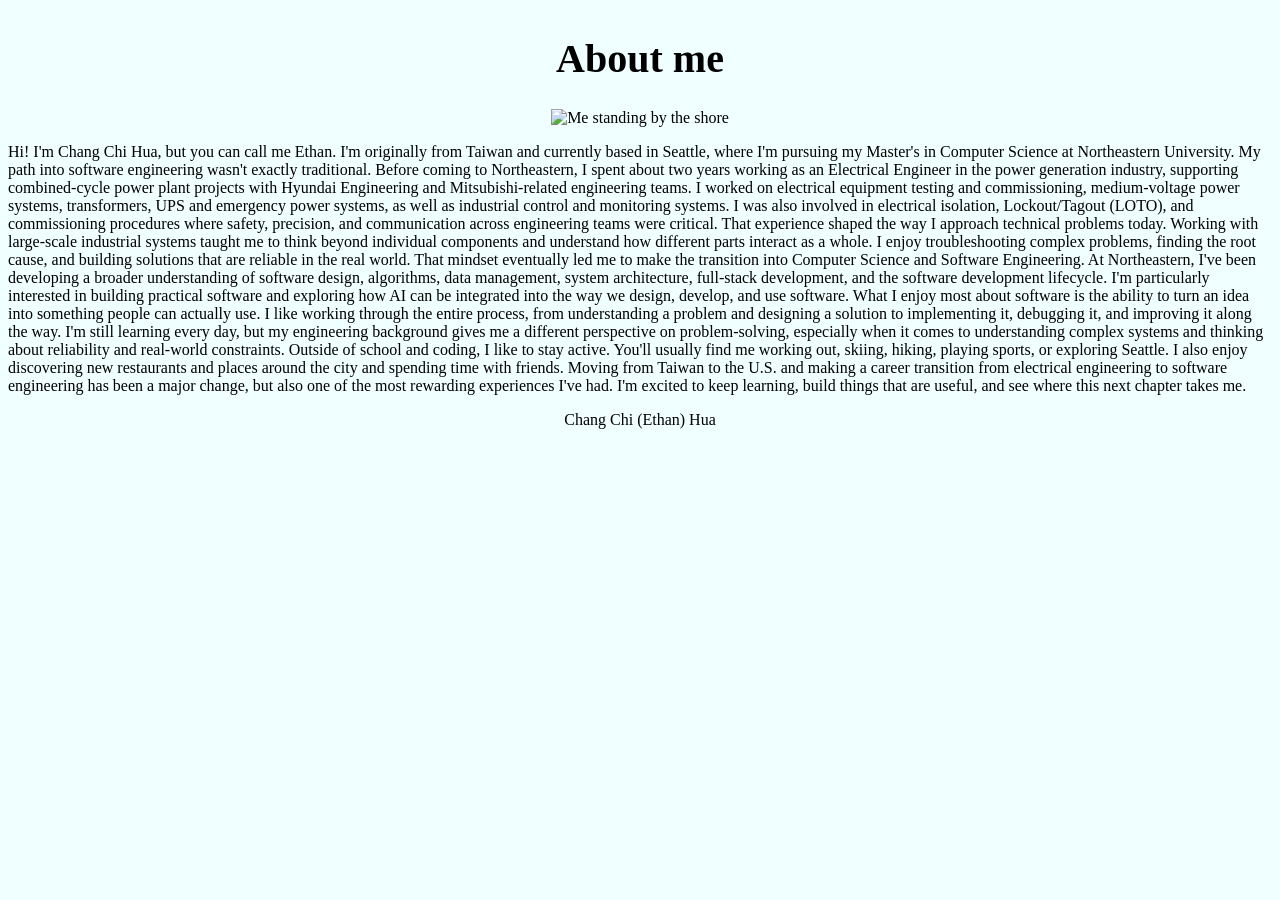
==== about.html @ 1ea3eb2e "adding about page and contact page" ====
<!DOCTYPE html>
<html>
<head>
    <meta charset="UTF-8">
    <meta name="viewport" content="width=device-width, initial-scale=1.0">
    <title>About me</title>
    <link rel="stylesheet" href="shared.css">
</head>
<body>
    <h1>About me</h1>
    <img src="images/IMG_9426.HEIC" alt="Me standing by the shore">
    <p>
        Hi! I'm Chang Chi Hua, but you can call me Ethan. I'm originally from Taiwan and currently based in Seattle, where I'm pursuing my Master's in Computer Science at Northeastern University.
        My path into software engineering wasn't exactly traditional. Before coming to Northeastern, I spent about two years working as an Electrical Engineer in the power generation industry, supporting combined-cycle power plant projects with Hyundai Engineering and Mitsubishi-related engineering teams. I worked on electrical equipment testing and commissioning, medium-voltage power systems, transformers, UPS and emergency power systems, as well as industrial control and monitoring systems. I was also involved in electrical isolation, Lockout/Tagout (LOTO), and commissioning procedures where safety, precision, and communication across engineering teams were critical.
        That experience shaped the way I approach technical problems today. Working with large-scale industrial systems taught me to think beyond individual components and understand how different parts interact as a whole. I enjoy troubleshooting complex problems, finding the root cause, and building solutions that are reliable in the real world.
        That mindset eventually led me to make the transition into Computer Science and Software Engineering. At Northeastern, I've been developing a broader understanding of software design, algorithms, data management, system architecture, full-stack development, and the software development lifecycle. I'm particularly interested in building practical software and exploring how AI can be integrated into the way we design, develop, and use software.
        What I enjoy most about software is the ability to turn an idea into something people can actually use. I like working through the entire process, from understanding a problem and designing a solution to implementing it, debugging it, and improving it along the way. I'm still learning every day, but my engineering background gives me a different perspective on problem-solving, especially when it comes to understanding complex systems and thinking about reliability and real-world constraints.
        Outside of school and coding, I like to stay active. You'll usually find me working out, skiing, hiking, playing sports, or exploring Seattle. I also enjoy discovering new restaurants and places around the city and spending time with friends.
        Moving from Taiwan to the U.S. and making a career transition from electrical engineering to software engineering has been a major change, but also one of the most rewarding experiences I've had. I'm excited to keep learning, build things that are useful, and see where this next chapter takes me.
    </p>
</body>
<footer>
    Chang Chi (Ethan) Hua
</footer>
</html>
---- shared.css ----
*{
    box-sizing: border-box;
}

body{
    display: flex;
    flex-direction: column;
    justify-content: center;
    align-items: center;
    background-color: azure;
}
.about-me{
    background-color: khaki;
}

.container{
    display:flex;
    width: 70%;
    aspect-ratio: 1/1;
    justify-content: center;
    align-items: center;
    background-color: blanchedalmond;
    border:dotted gray;
    flex-wrap: wrap;
    gap:10px;
}

.box{
    width: 100px;
    height: 100px;
    background-color: lightblue;
    border: solid black;
}

.grid-container{
    display:grid;
    width: 70%;
    aspect-ratio: 1/1;
    grid-template-columns: repeat(5, 1fr);
    grid-template-rows: repeat(5, 1fr);
    border:solid black 1px;
}
h1{
    font-size: 1.5rem;
}
h2{
    font-size: 1rem;
}
@media (min-width:864px){
    h1{
        font-size: 2.5rem;
    }
    h2{
        font-size: 2rem;
    }
    .grid-container{
        width: 40%;
    }
    .container{
        width: 40%;
    }
}

.centered-list{
    display: flex;
    flex-direction: column;
    justify-content: center;
    align-content: center;
    align-items: center;
}
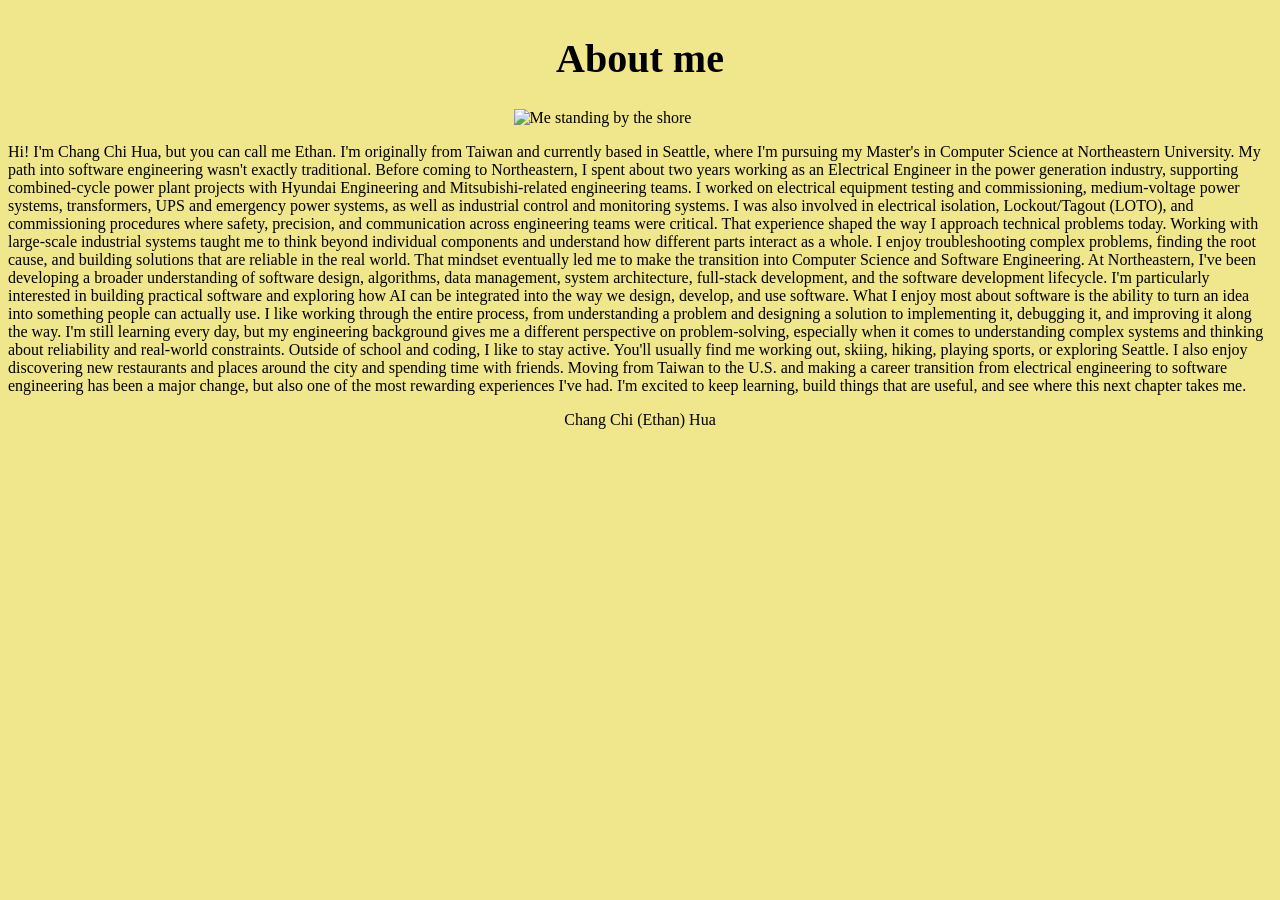
==== commit d09f6bef: "adjust the size of image" ====
--- a/about.html
+++ b/about.html
@@ -5,8 +5,9 @@
     <meta name="viewport" content="width=device-width, initial-scale=1.0">
     <title>About me</title>
     <link rel="stylesheet" href="shared.css">
+    <link rel="stylesheet" href="about.css">
 </head>
-<body>
+<body class="about-me">
     <h1>About me</h1>
     <img src="images/IMG_9426.HEIC" alt="Me standing by the shore">
     <p>
--- a/about.css
+++ b/about.css
@@ -0,0 +1,15 @@
+img{
+    width: 50%;
+    height: auto;
+}
+
+body{
+    background-color: darkcyan;
+}
+
+@media (min-width:864px){
+    img{
+        width:20%;
+        height: auto;
+    }
+}
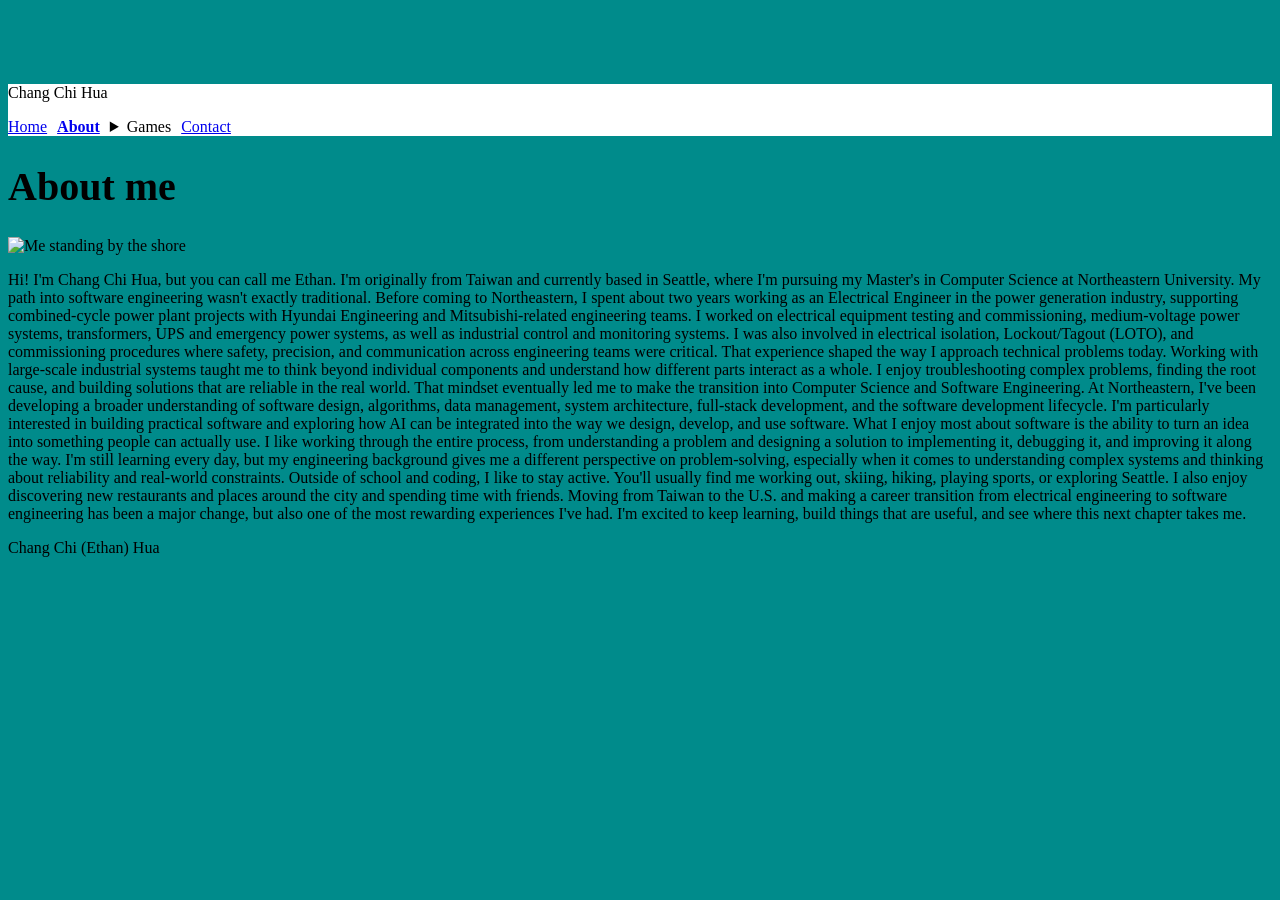
==== commit dab5b6c3: "edit padding-top" ====
--- a/about.html
+++ b/about.html
@@ -1,26 +1,44 @@
 <!DOCTYPE html>
 <html>
-<head>
-    <meta charset="UTF-8">
-    <meta name="viewport" content="width=device-width, initial-scale=1.0">
-    <title>About me</title>
-    <link rel="stylesheet" href="shared.css">
-    <link rel="stylesheet" href="about.css">
-</head>
-<body class="about-me">
-    <h1>About me</h1>
-    <img src="images/IMG_9426.HEIC" alt="Me standing by the shore">
-    <p>
-        Hi! I'm Chang Chi Hua, but you can call me Ethan. I'm originally from Taiwan and currently based in Seattle, where I'm pursuing my Master's in Computer Science at Northeastern University.
-        My path into software engineering wasn't exactly traditional. Before coming to Northeastern, I spent about two years working as an Electrical Engineer in the power generation industry, supporting combined-cycle power plant projects with Hyundai Engineering and Mitsubishi-related engineering teams. I worked on electrical equipment testing and commissioning, medium-voltage power systems, transformers, UPS and emergency power systems, as well as industrial control and monitoring systems. I was also involved in electrical isolation, Lockout/Tagout (LOTO), and commissioning procedures where safety, precision, and communication across engineering teams were critical.
-        That experience shaped the way I approach technical problems today. Working with large-scale industrial systems taught me to think beyond individual components and understand how different parts interact as a whole. I enjoy troubleshooting complex problems, finding the root cause, and building solutions that are reliable in the real world.
-        That mindset eventually led me to make the transition into Computer Science and Software Engineering. At Northeastern, I've been developing a broader understanding of software design, algorithms, data management, system architecture, full-stack development, and the software development lifecycle. I'm particularly interested in building practical software and exploring how AI can be integrated into the way we design, develop, and use software.
-        What I enjoy most about software is the ability to turn an idea into something people can actually use. I like working through the entire process, from understanding a problem and designing a solution to implementing it, debugging it, and improving it along the way. I'm still learning every day, but my engineering background gives me a different perspective on problem-solving, especially when it comes to understanding complex systems and thinking about reliability and real-world constraints.
-        Outside of school and coding, I like to stay active. You'll usually find me working out, skiing, hiking, playing sports, or exploring Seattle. I also enjoy discovering new restaurants and places around the city and spending time with friends.
-        Moving from Taiwan to the U.S. and making a career transition from electrical engineering to software engineering has been a major change, but also one of the most rewarding experiences I've had. I'm excited to keep learning, build things that are useful, and see where this next chapter takes me.
-    </p>
-</body>
-<footer>
-    Chang Chi (Ethan) Hua
-</footer>
+    <head>
+        <meta charset="UTF-8">
+        <meta name="viewport" content="width=device-width, initial-scale=1.0">
+        <title>About me</title>
+        <link rel="stylesheet" href="shared.css">
+        <link rel="stylesheet" href="about.css">
+    </head>
+    <body class="about-me">
+        <main>
+            <nav>
+                <p class="site-title">Chang Chi Hua</p>
+                <ul>
+                    <li><a href="index.html">Home</a></li>
+                    <li><a href="about.html" class="current-page">About</a></li>
+                    <li>
+                        <details>
+                            <a href="games/crossword.html">Crossword</a>
+                                <summary>
+                                    Games
+                                </summary>
+                        </details>
+                    </li>
+                    <li><a href="contact.html">Contact</a></li>
+                </ul>
+            </nav>
+            <h1>About me</h1>
+            <img src="images/IMG_9426.HEIC" alt="Me standing by the shore">
+            <p>
+                Hi! I'm Chang Chi Hua, but you can call me Ethan. I'm originally from Taiwan and currently based in Seattle, where I'm pursuing my Master's in Computer Science at Northeastern University.
+                My path into software engineering wasn't exactly traditional. Before coming to Northeastern, I spent about two years working as an Electrical Engineer in the power generation industry, supporting combined-cycle power plant projects with Hyundai Engineering and Mitsubishi-related engineering teams. I worked on electrical equipment testing and commissioning, medium-voltage power systems, transformers, UPS and emergency power systems, as well as industrial control and monitoring systems. I was also involved in electrical isolation, Lockout/Tagout (LOTO), and commissioning procedures where safety, precision, and communication across engineering teams were critical.
+                That experience shaped the way I approach technical problems today. Working with large-scale industrial systems taught me to think beyond individual components and understand how different parts interact as a whole. I enjoy troubleshooting complex problems, finding the root cause, and building solutions that are reliable in the real world.
+                That mindset eventually led me to make the transition into Computer Science and Software Engineering. At Northeastern, I've been developing a broader understanding of software design, algorithms, data management, system architecture, full-stack development, and the software development lifecycle. I'm particularly interested in building practical software and exploring how AI can be integrated into the way we design, develop, and use software.
+                What I enjoy most about software is the ability to turn an idea into something people can actually use. I like working through the entire process, from understanding a problem and designing a solution to implementing it, debugging it, and improving it along the way. I'm still learning every day, but my engineering background gives me a different perspective on problem-solving, especially when it comes to understanding complex systems and thinking about reliability and real-world constraints.
+                Outside of school and coding, I like to stay active. You'll usually find me working out, skiing, hiking, playing sports, or exploring Seattle. I also enjoy discovering new restaurants and places around the city and spending time with friends.
+                Moving from Taiwan to the U.S. and making a career transition from electrical engineering to software engineering has been a major change, but also one of the most rewarding experiences I've had. I'm excited to keep learning, build things that are useful, and see where this next chapter takes me.
+            </p>
+        </main>
+        <footer>
+            Chang Chi (Ethan) Hua
+        </footer>
+    </body>
 </html>
--- a/shared.css
+++ b/shared.css
@@ -3,14 +3,35 @@
 }
 
 body{
-    display: flex;
-    flex-direction: column;
-    justify-content: center;
-    align-items: center;
     background-color: azure;
 }
-.about-me{
-    background-color: khaki;
+
+main{
+    padding-top: 60px;
+}
+
+nav {
+    position: sticky;
+    top: 0;
+    background-color: white;
+}
+
+nav ul{
+    display: flex;
+    list-style: none;
+    gap: 10px;
+    margin: 0;
+    padding: 0;
+}
+
+.current-page{
+    font-weight: bold;
+    text-decoration: underline;
+}
+
+
+.site-title{
+    display:flex;
 }
 
 .container{
@@ -40,12 +61,14 @@
     grid-template-rows: repeat(5, 1fr);
     border:solid black 1px;
 }
+
 h1{
     font-size: 1.5rem;
 }
 h2{
     font-size: 1rem;
 }
+
 @media (min-width:864px){
     h1{
         font-size: 2.5rem;
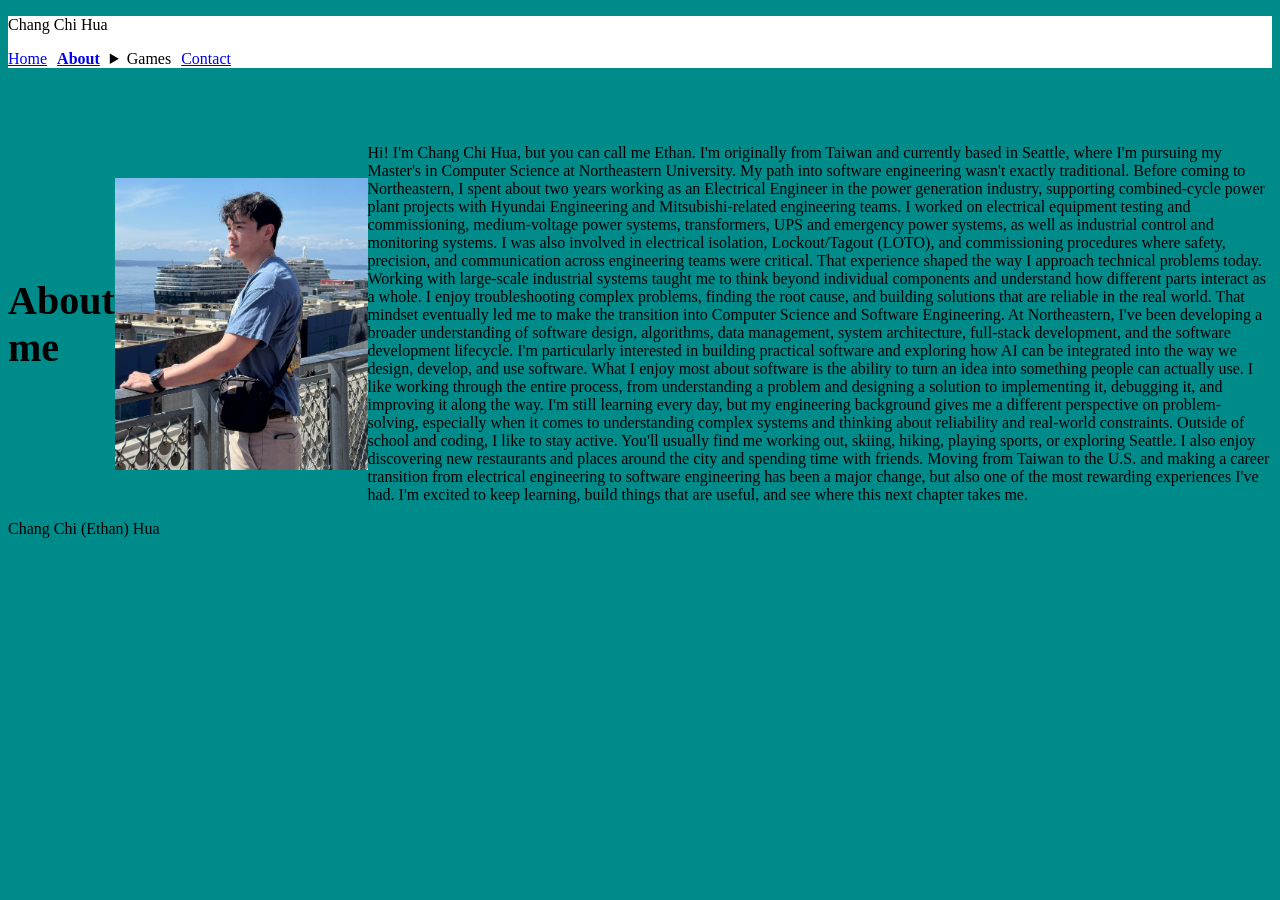
==== commit 3275fe2a: "fixing css" ====
--- a/about.html
+++ b/about.html
@@ -8,25 +8,25 @@
         <link rel="stylesheet" href="about.css">
     </head>
     <body class="about-me">
-        <main>
-            <nav>
-                <p class="site-title">Chang Chi Hua</p>
-                <ul>
-                    <li><a href="index.html">Home</a></li>
-                    <li><a href="about.html" class="current-page">About</a></li>
-                    <li>
-                        <details>
-                            <a href="games/crossword.html">Crossword</a>
-                                <summary>
-                                    Games
-                                </summary>
-                        </details>
-                    </li>
-                    <li><a href="contact.html">Contact</a></li>
-                </ul>
-            </nav>
+        <nav>
+            <p class="site-title">Chang Chi Hua</p>
+            <ul>
+                <li><a href="index.html">Home</a></li>
+                <li><a href="about.html" class="current-page">About</a></li>
+                <li>
+                    <details>
+                        <a href="games/crossword.html">Crossword</a>
+                            <summary>
+                                Games
+                            </summary>
+                    </details>
+                </li>
+                <li><a href="contact.html">Contact</a></li>
+            </ul>
+        </nav>
+        <main class="centered">
             <h1>About me</h1>
-            <img src="images/IMG_9426.HEIC" alt="Me standing by the shore">
+            <img src="images/IMG_9426.jpg" alt="Me standing by the shore">
             <p>
                 Hi! I'm Chang Chi Hua, but you can call me Ethan. I'm originally from Taiwan and currently based in Seattle, where I'm pursuing my Master's in Computer Science at Northeastern University.
                 My path into software engineering wasn't exactly traditional. Before coming to Northeastern, I spent about two years working as an Electrical Engineer in the power generation industry, supporting combined-cycle power plant projects with Hyundai Engineering and Mitsubishi-related engineering teams. I worked on electrical equipment testing and commissioning, medium-voltage power systems, transformers, UPS and emergency power systems, as well as industrial control and monitoring systems. I was also involved in electrical isolation, Lockout/Tagout (LOTO), and commissioning procedures where safety, precision, and communication across engineering teams were critical.
--- a/shared.css
+++ b/shared.css
@@ -62,6 +62,11 @@
     border:solid black 1px;
 }
 
+.centered{
+    display: flex;
+    align-items: center;
+}
+
 h1{
     font-size: 1.5rem;
 }
@@ -82,12 +87,4 @@
     .container{
         width: 40%;
     }
-}
-
-.centered-list{
-    display: flex;
-    flex-direction: column;
-    justify-content: center;
-    align-content: center;
-    align-items: center;
 }
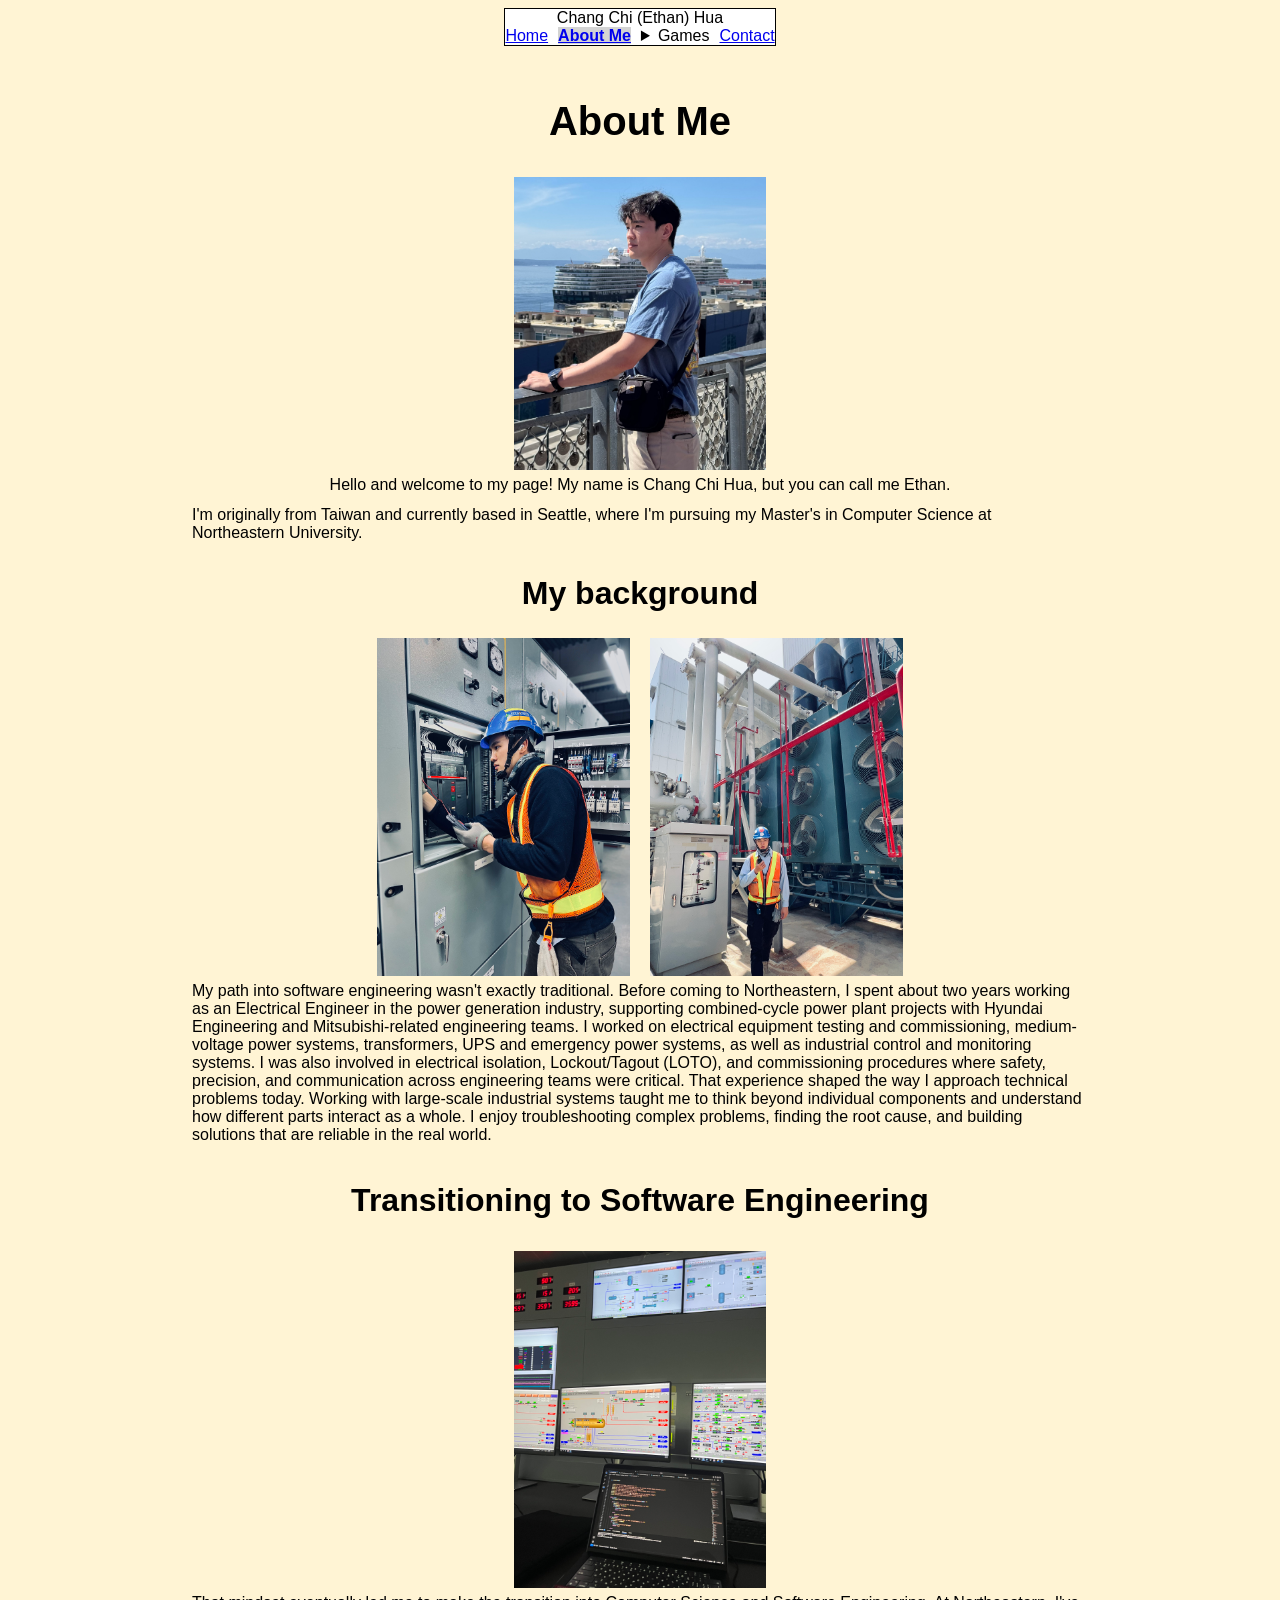
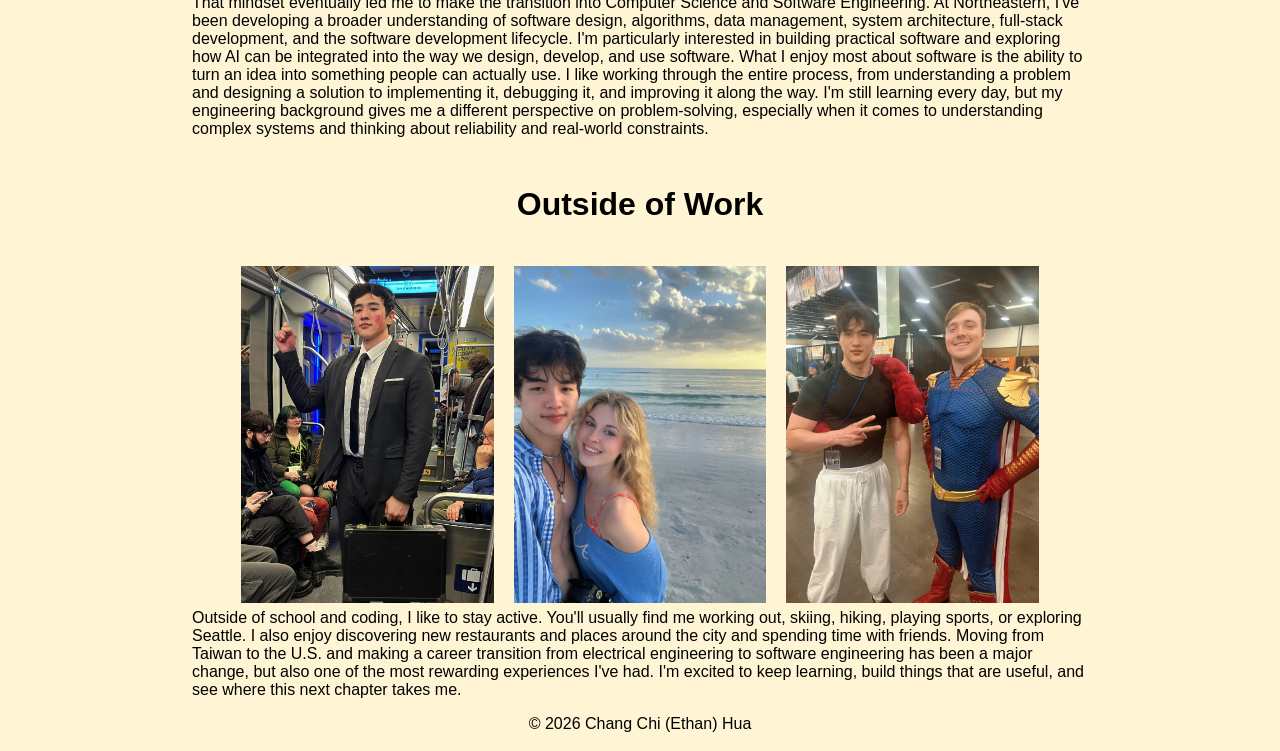
==== commit fee75901: "totally edit all 4 pages with more detailed content" ====
--- a/about.html
+++ b/about.html
@@ -9,36 +9,68 @@
     </head>
     <body class="about-me">
         <nav>
-            <p class="site-title">Chang Chi Hua</p>
+            <p class="site-title">Chang Chi (Ethan) Hua</p>
             <ul>
                 <li><a href="index.html">Home</a></li>
-                <li><a href="about.html" class="current-page">About</a></li>
+                <li><a href="about.html" class="current-page">About Me</a></li>
                 <li>
                     <details>
-                        <a href="games/crossword.html">Crossword</a>
-                            <summary>
-                                Games
-                            </summary>
+                        <summary>Games</summary>
+                        <ul>
+                            <li><a href="games/crossword.html">Crossword</a></li>
+                            <li>coming soon!</li>
+                            <li>coming soon!</li>
+                            <li>coming soon!</li>
+                        </ul>
                     </details>
                 </li>
                 <li><a href="contact.html">Contact</a></li>
             </ul>
         </nav>
-        <main class="centered">
-            <h1>About me</h1>
-            <img src="images/IMG_9426.jpg" alt="Me standing by the shore">
-            <p>
-                Hi! I'm Chang Chi Hua, but you can call me Ethan. I'm originally from Taiwan and currently based in Seattle, where I'm pursuing my Master's in Computer Science at Northeastern University.
-                My path into software engineering wasn't exactly traditional. Before coming to Northeastern, I spent about two years working as an Electrical Engineer in the power generation industry, supporting combined-cycle power plant projects with Hyundai Engineering and Mitsubishi-related engineering teams. I worked on electrical equipment testing and commissioning, medium-voltage power systems, transformers, UPS and emergency power systems, as well as industrial control and monitoring systems. I was also involved in electrical isolation, Lockout/Tagout (LOTO), and commissioning procedures where safety, precision, and communication across engineering teams were critical.
-                That experience shaped the way I approach technical problems today. Working with large-scale industrial systems taught me to think beyond individual components and understand how different parts interact as a whole. I enjoy troubleshooting complex problems, finding the root cause, and building solutions that are reliable in the real world.
-                That mindset eventually led me to make the transition into Computer Science and Software Engineering. At Northeastern, I've been developing a broader understanding of software design, algorithms, data management, system architecture, full-stack development, and the software development lifecycle. I'm particularly interested in building practical software and exploring how AI can be integrated into the way we design, develop, and use software.
-                What I enjoy most about software is the ability to turn an idea into something people can actually use. I like working through the entire process, from understanding a problem and designing a solution to implementing it, debugging it, and improving it along the way. I'm still learning every day, but my engineering background gives me a different perspective on problem-solving, especially when it comes to understanding complex systems and thinking about reliability and real-world constraints.
-                Outside of school and coding, I like to stay active. You'll usually find me working out, skiing, hiking, playing sports, or exploring Seattle. I also enjoy discovering new restaurants and places around the city and spending time with friends.
-                Moving from Taiwan to the U.S. and making a career transition from electrical engineering to software engineering has been a major change, but also one of the most rewarding experiences I've had. I'm excited to keep learning, build things that are useful, and see where this next chapter takes me.
-            </p>
+        <main>
+            
+            <section class="centered">
+                <h1>About Me</h1>
+                <img src="images/IMG_9426.jpg" alt="Me standing by the shore">
+                <p>Hello and welcome to my page! My name is Chang Chi Hua, but you can call me Ethan.</p>
+                <p>I'm originally from Taiwan and currently based in Seattle, where I'm pursuing my Master's in Computer Science at Northeastern University.</p>
+            </section>
+            <section class="centered">
+                <h2>My background</h2>
+                <div>
+                    <img src="images/IMG_4835.jpg" alt="Me troubleshooting the electrical panel">
+                    <img src="images/IMG_5615.jpg" alt="Me standing next to HV transformer">
+                </div>
+
+                <p>
+                    My path into software engineering wasn't exactly traditional. Before coming to Northeastern, I spent about two years working as an Electrical Engineer in the power generation industry, supporting combined-cycle power plant projects with Hyundai Engineering and Mitsubishi-related engineering teams. I worked on electrical equipment testing and commissioning, medium-voltage power systems, transformers, UPS and emergency power systems, as well as industrial control and monitoring systems. I was also involved in electrical isolation, Lockout/Tagout (LOTO), and commissioning procedures where safety, precision, and communication across engineering teams were critical.
+                    That experience shaped the way I approach technical problems today. Working with large-scale industrial systems taught me to think beyond individual components and understand how different parts interact as a whole. I enjoy troubleshooting complex problems, finding the root cause, and building solutions that are reliable in the real world.
+                </p>
+            </section>
+            <section class="centered">
+                <h3>Transitioning to Software Engineering</h3>
+                <img src="images/IMG_6517.jpg" alt="A picture of the power plant's control room">
+                <p>
+                    That mindset eventually led me to make the transition into Computer Science and Software Engineering. At Northeastern, I've been developing a broader understanding of software design, algorithms, data management, system architecture, full-stack development, and the software development lifecycle. I'm particularly interested in building practical software and exploring how AI can be integrated into the way we design, develop, and use software.
+                    What I enjoy most about software is the ability to turn an idea into something people can actually use. I like working through the entire process, from understanding a problem and designing a solution to implementing it, debugging it, and improving it along the way. I'm still learning every day, but my engineering background gives me a different perspective on problem-solving, especially when it comes to understanding complex systems and thinking about reliability and real-world constraints.
+                </p>
+            </section>
+            <section class="centered">
+                <h4>Outside of Work</h4>
+                <div>
+                    <img src="images/IMG_1593.JPG" alt="Me cosplaying as recruiter from squidgame during halloween">
+                    <img src="images/IMG_3268.jpg" alt="Me and my girlfriend at the Siesta Key in Florida">
+                    <img src="images/IMG_4182.jpg" alt="Me cosplaying as Toji from jjk during a comic con with homelander">
+                </div>
+                
+                    <p>
+                        Outside of school and coding, I like to stay active. You'll usually find me working out, skiing, hiking, playing sports, or exploring Seattle. I also enjoy discovering new restaurants and places around the city and spending time with friends.
+                        Moving from Taiwan to the U.S. and making a career transition from electrical engineering to software engineering has been a major change, but also one of the most rewarding experiences I've had. I'm excited to keep learning, build things that are useful, and see where this next chapter takes me.
+                    </p>
+            </section>
         </main>
         <footer>
-            Chang Chi (Ethan) Hua
+            <p>&copy 2026 Chang Chi (Ethan) Hua</p>
         </footer>
     </body>
 </html>
--- a/shared.css
+++ b/shared.css
@@ -3,19 +3,32 @@
 }
 
 body{
+    display: flex;
+    font-family: Arial;
+    flex-direction: column;
+    align-items: center;
     background-color: azure;
+    min-height: 100vh;
 }
 
 main{
-    padding-top: 60px;
+    padding-top: 20px;
 }
 
 nav {
     position: sticky;
     top: 0;
     background-color: white;
+    border: solid black 1px;
 }
 
+nav p{
+    display: flex;
+    flex-direction: column;
+    align-items: center;
+    margin: 0;
+    padding: 0;
+}
 nav ul{
     display: flex;
     list-style: none;
@@ -24,7 +37,16 @@
     padding: 0;
 }
 
+details ul{
+    display:flex;
+    flex-direction: column;
+    list-style: none;
+    gap: 1px;
+    margin: 0;
+    padding: 0;
+}
 .current-page{
+    background-color: lightgray;
     font-weight: bold;
     text-decoration: underline;
 }
@@ -64,7 +86,12 @@
 
 .centered{
     display: flex;
+    flex-direction: column;
     align-items: center;
+}
+
+p{
+    margin:10px;
 }
 
 h1{
@@ -74,6 +101,10 @@
     font-size: 1rem;
 }
 
+img{
+    width: 80vw;
+    height: auto;
+}
 @media (min-width:864px){
     h1{
         font-size: 2.5rem;
@@ -87,4 +118,8 @@
     .container{
         width: 40%;
     }
+}
+
+footer{
+    margin-top: auto;
 }
--- a/about.css
+++ b/about.css
@@ -4,7 +4,29 @@
 }
 
 body{
-    background-color: darkcyan;
+    background-color: rgba(255, 243, 205, 0.852);
+}
+h2{
+    font-size: 2rem;
+}
+h3{
+    font-size: 2rem;
+}
+h4{
+    font-size: 2rem;
+}
+
+section div{
+    display: flex;
+    justify-content: center;
+    gap:20px;
+}
+section p{
+    display: flex;
+    flex-direction: column;
+    align-items: center;
+    margin:6px;
+    width: 70vw;
 }
 
 @media (min-width:864px){
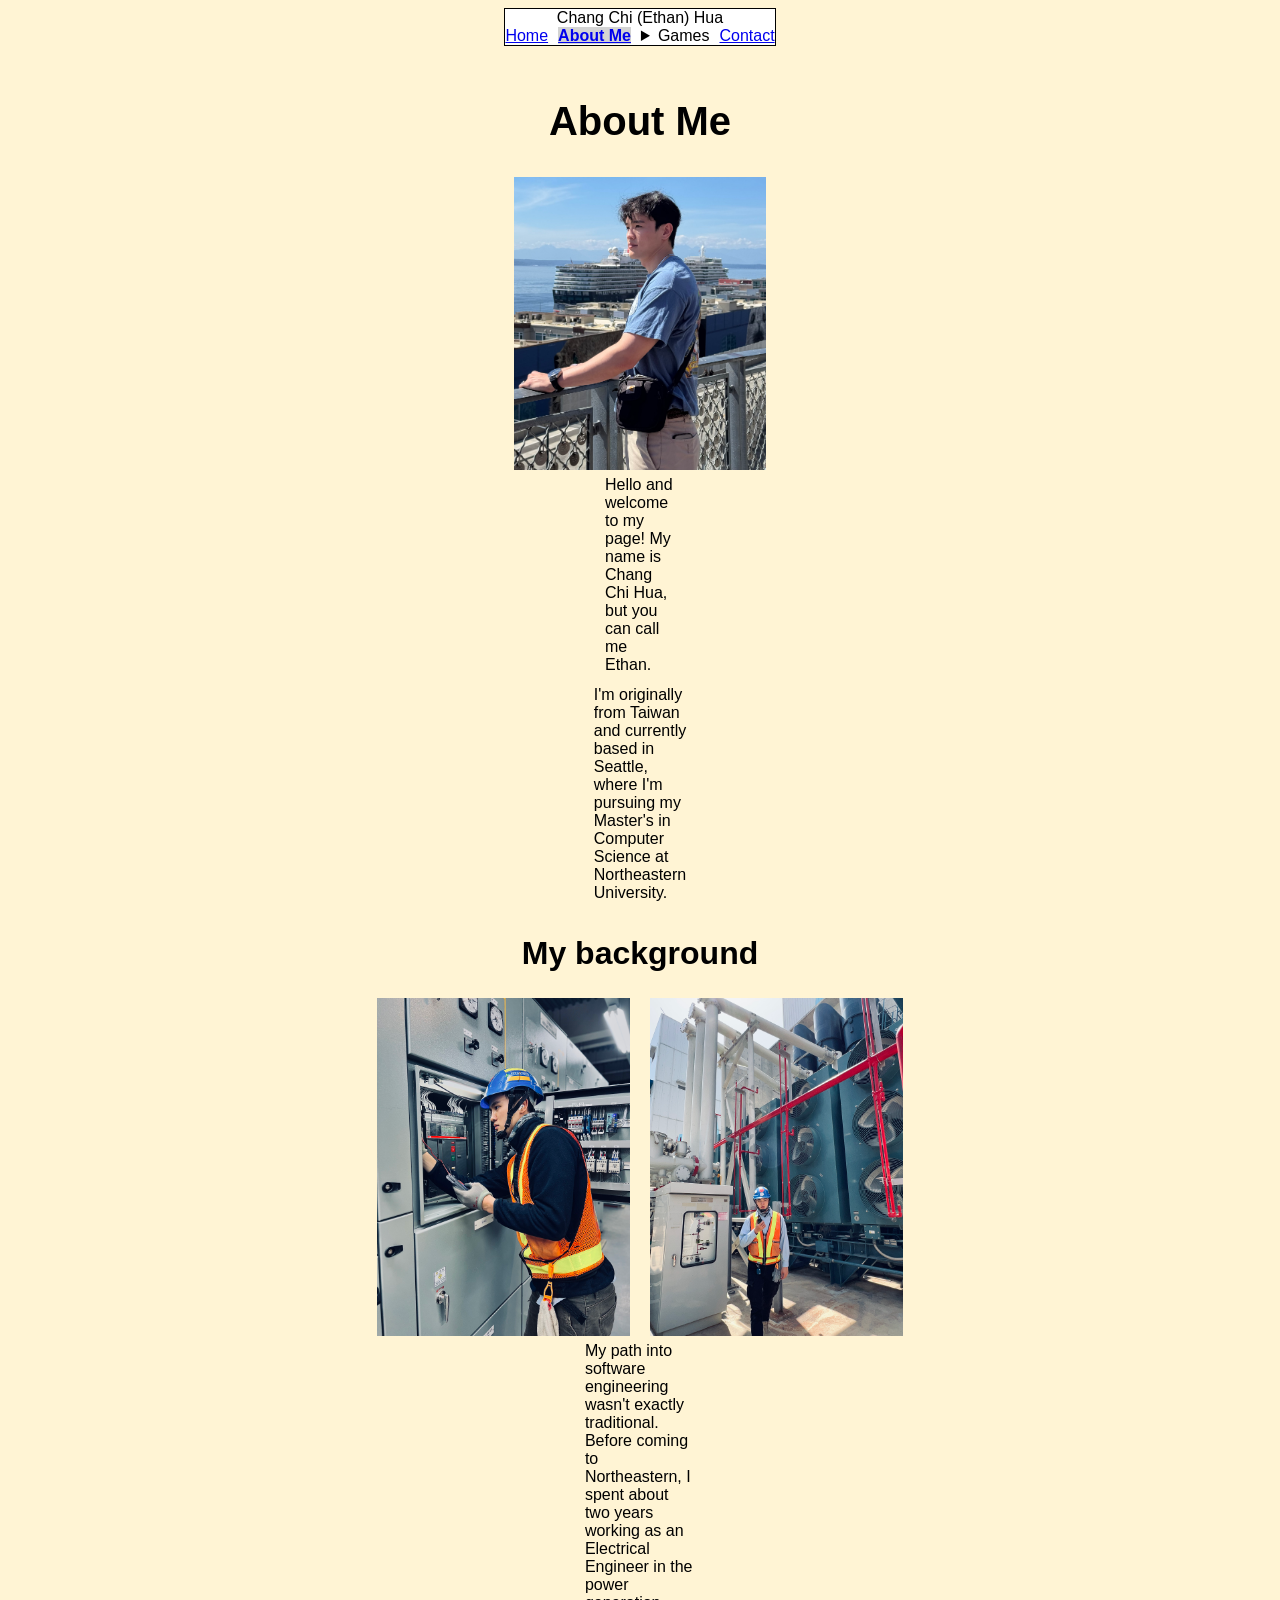
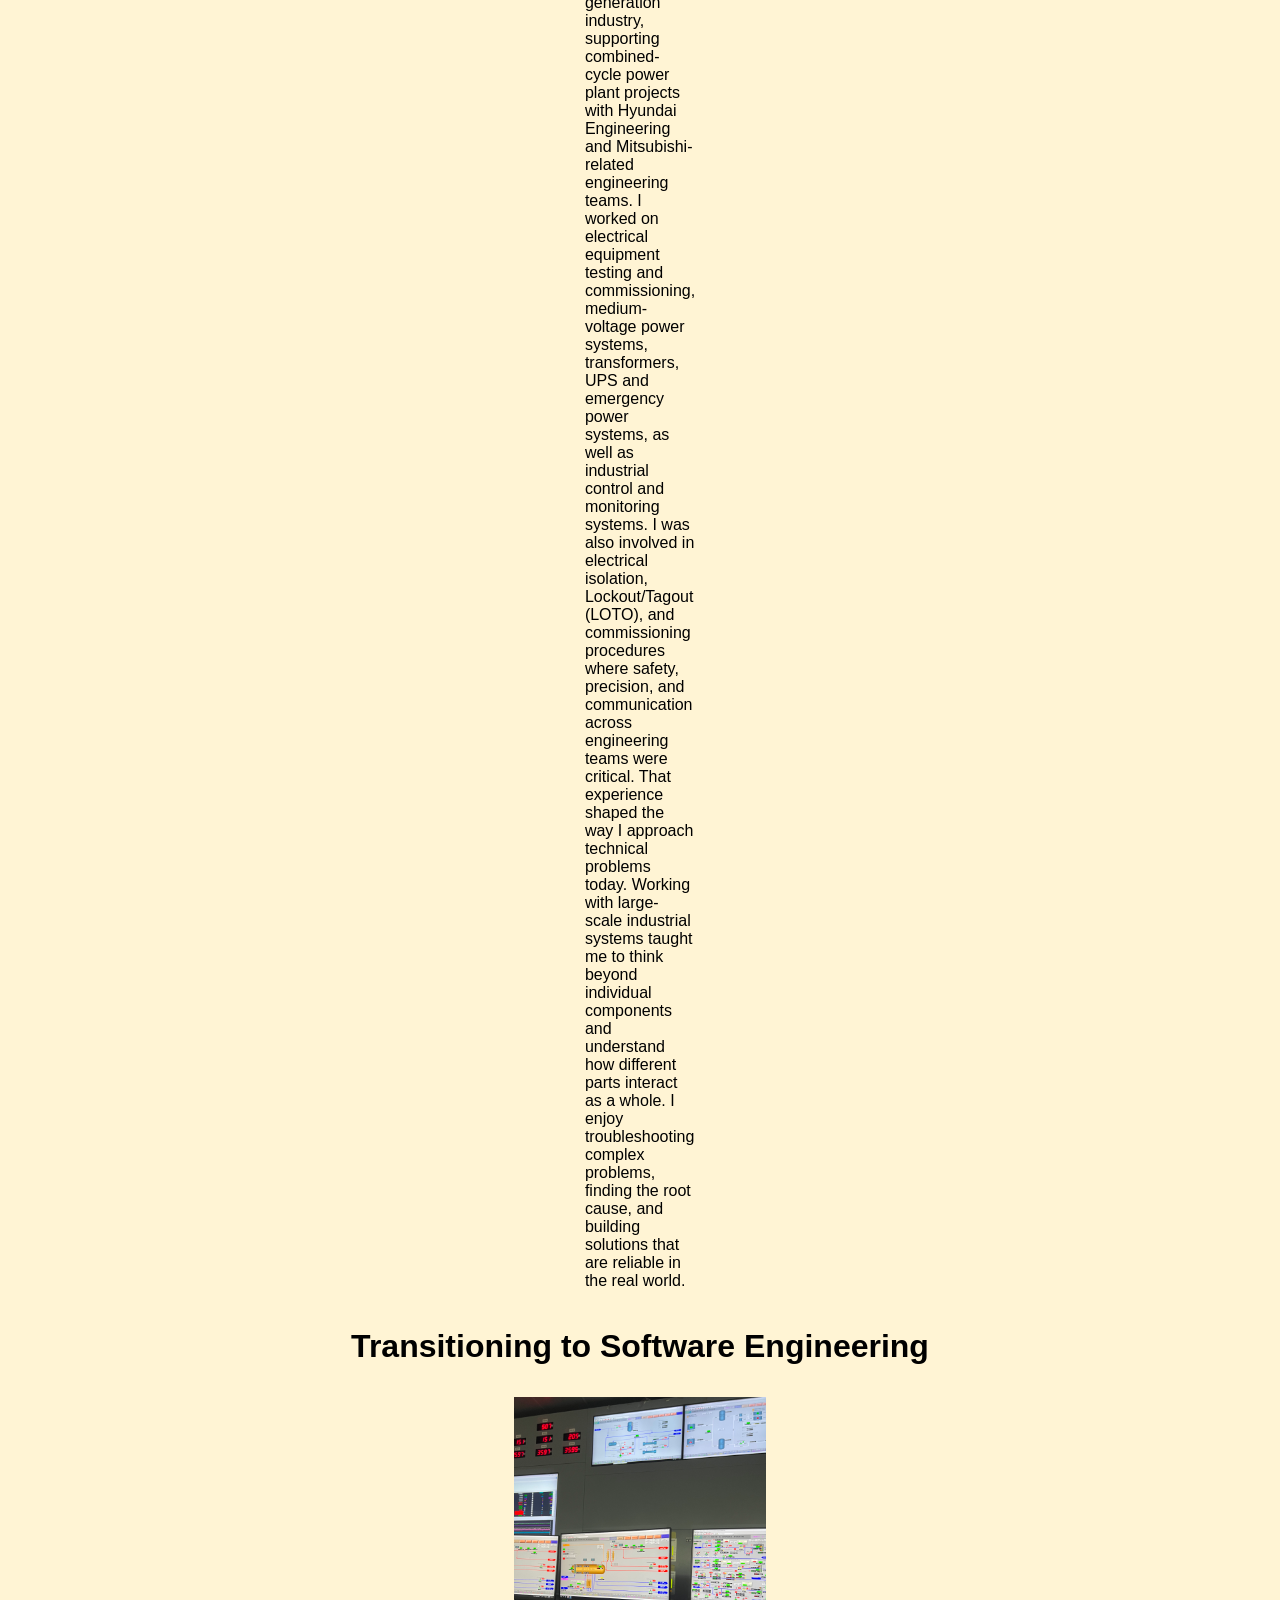
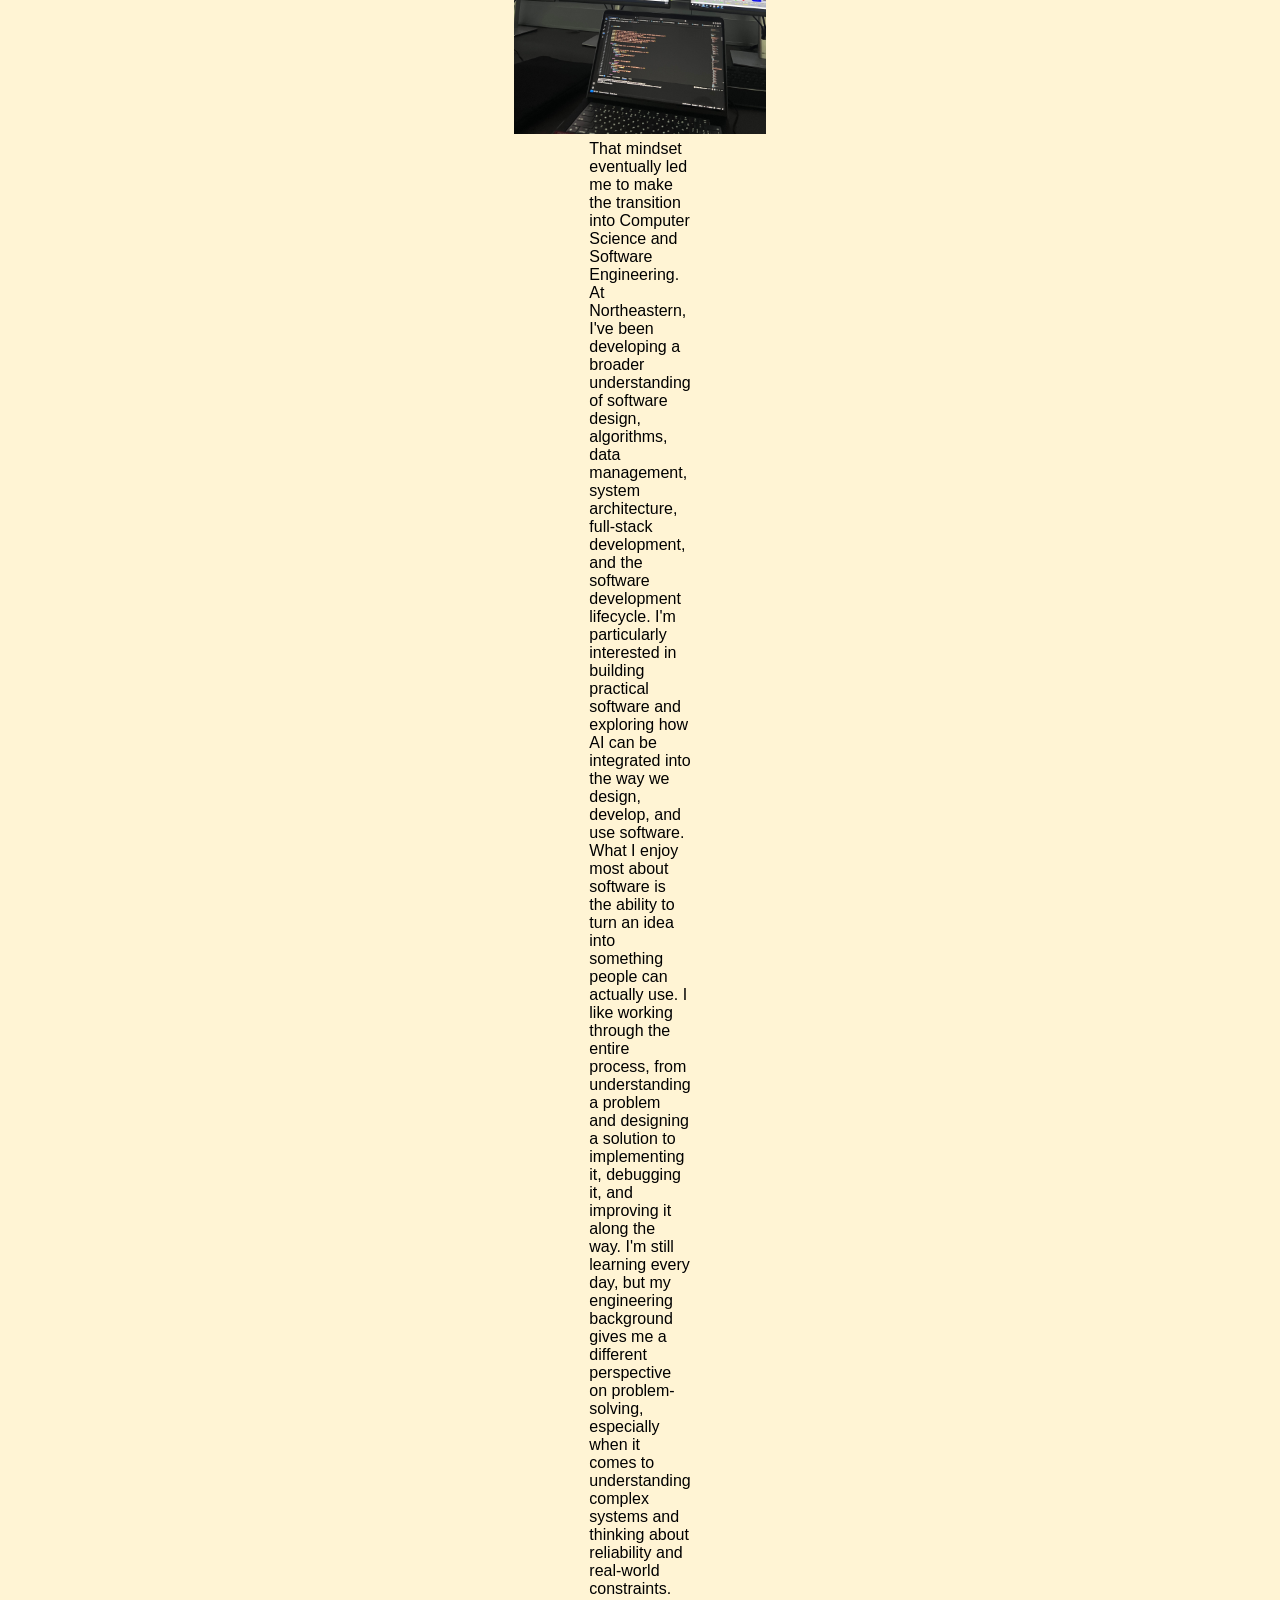
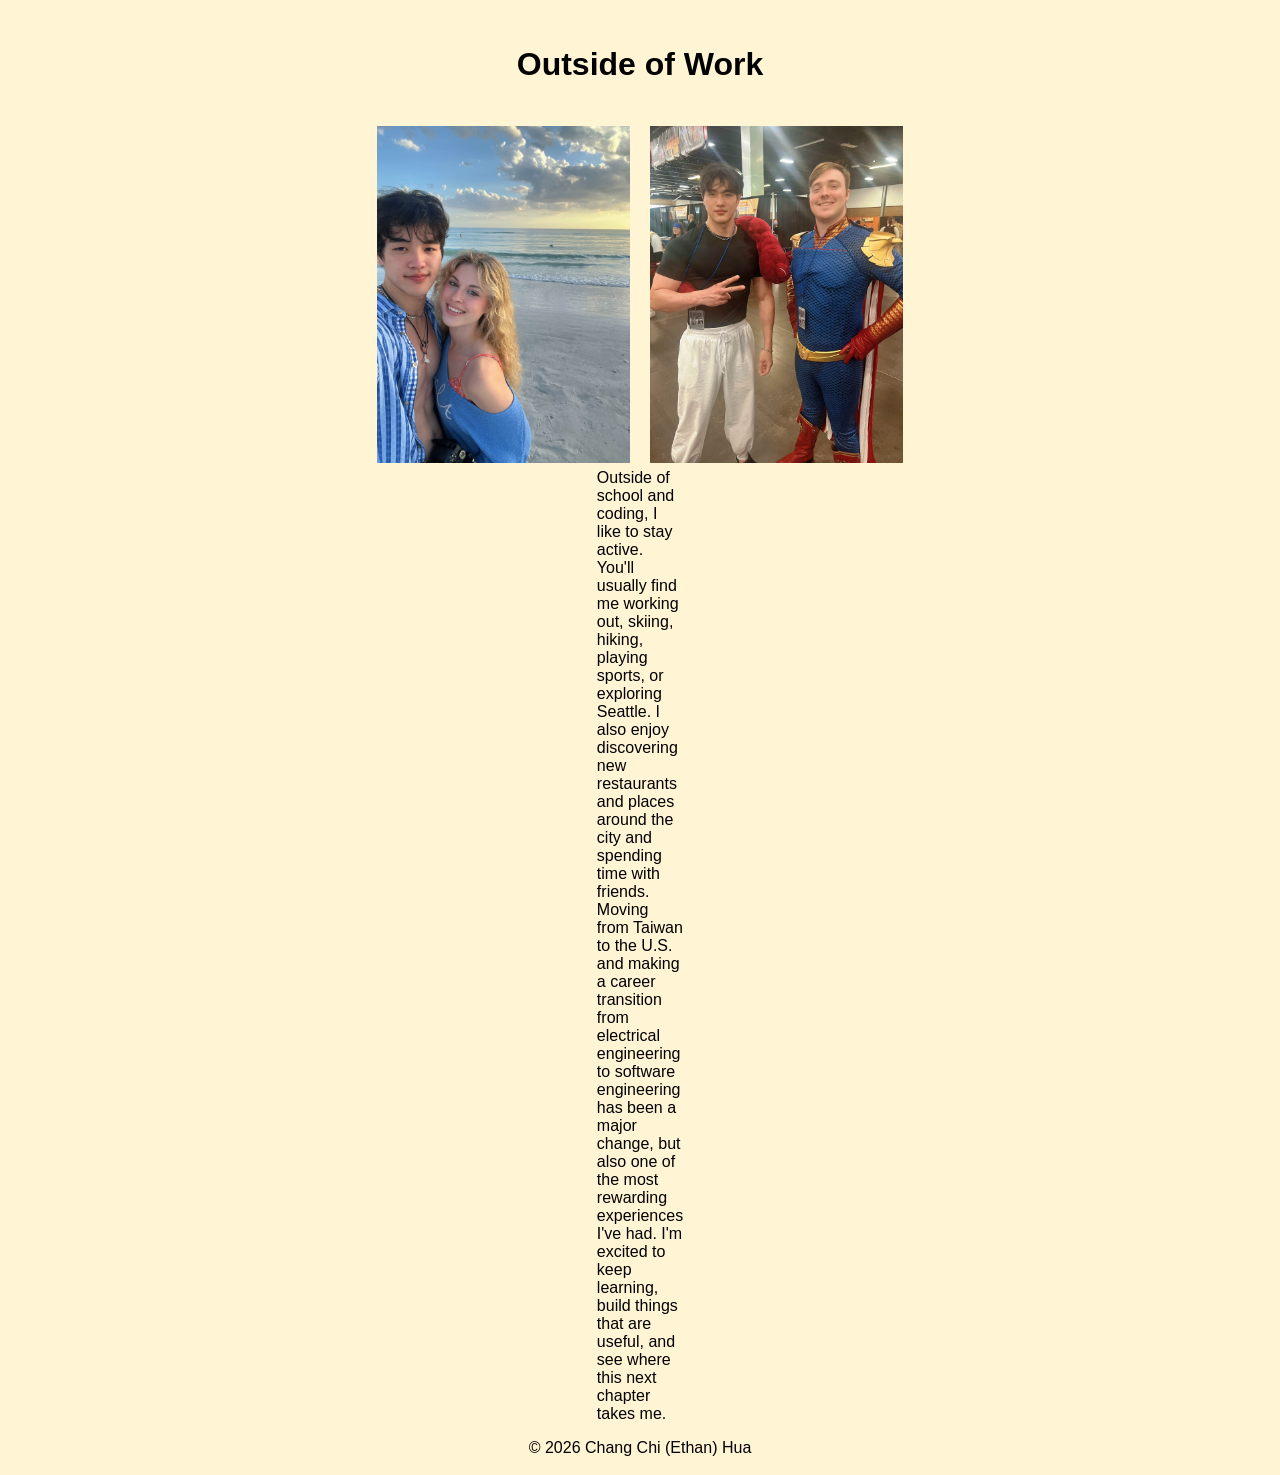
==== commit 42edfcf7: "revice the size for mobile user" ====
--- a/about.html
+++ b/about.html
@@ -58,7 +58,6 @@
             <section class="centered">
                 <h4>Outside of Work</h4>
                 <div>
-                    <img src="images/IMG_1593.JPG" alt="Me cosplaying as recruiter from squidgame during halloween">
                     <img src="images/IMG_3268.jpg" alt="Me and my girlfriend at the Siesta Key in Florida">
                     <img src="images/IMG_4182.jpg" alt="Me cosplaying as Toji from jjk during a comic con with homelander">
                 </div>
--- a/about.css
+++ b/about.css
@@ -7,13 +7,13 @@
     background-color: rgba(255, 243, 205, 0.852);
 }
 h2{
-    font-size: 2rem;
+    font-size: 1.5rem;
 }
 h3{
-    font-size: 2rem;
+    font-size: 1.5rem;
 }
 h4{
-    font-size: 2rem;
+    font-size: 1.5rem;
 }
 
 section div{
@@ -21,12 +21,14 @@
     justify-content: center;
     gap:20px;
 }
+
+
 section p{
     display: flex;
     flex-direction: column;
     align-items: center;
     margin:6px;
-    width: 70vw;
+    width: 100vw;
 }
 
 @media (min-width:864px){
@@ -34,4 +36,16 @@
         width:20%;
         height: auto;
     }
+    section p{
+        width: 70px;
+    }
+    h2{
+        font-size: 2rem;
+    }
+    h3{
+        font-size: 2rem;
+    }
+    h4{
+        font-size: 2rem;
+    }
 }
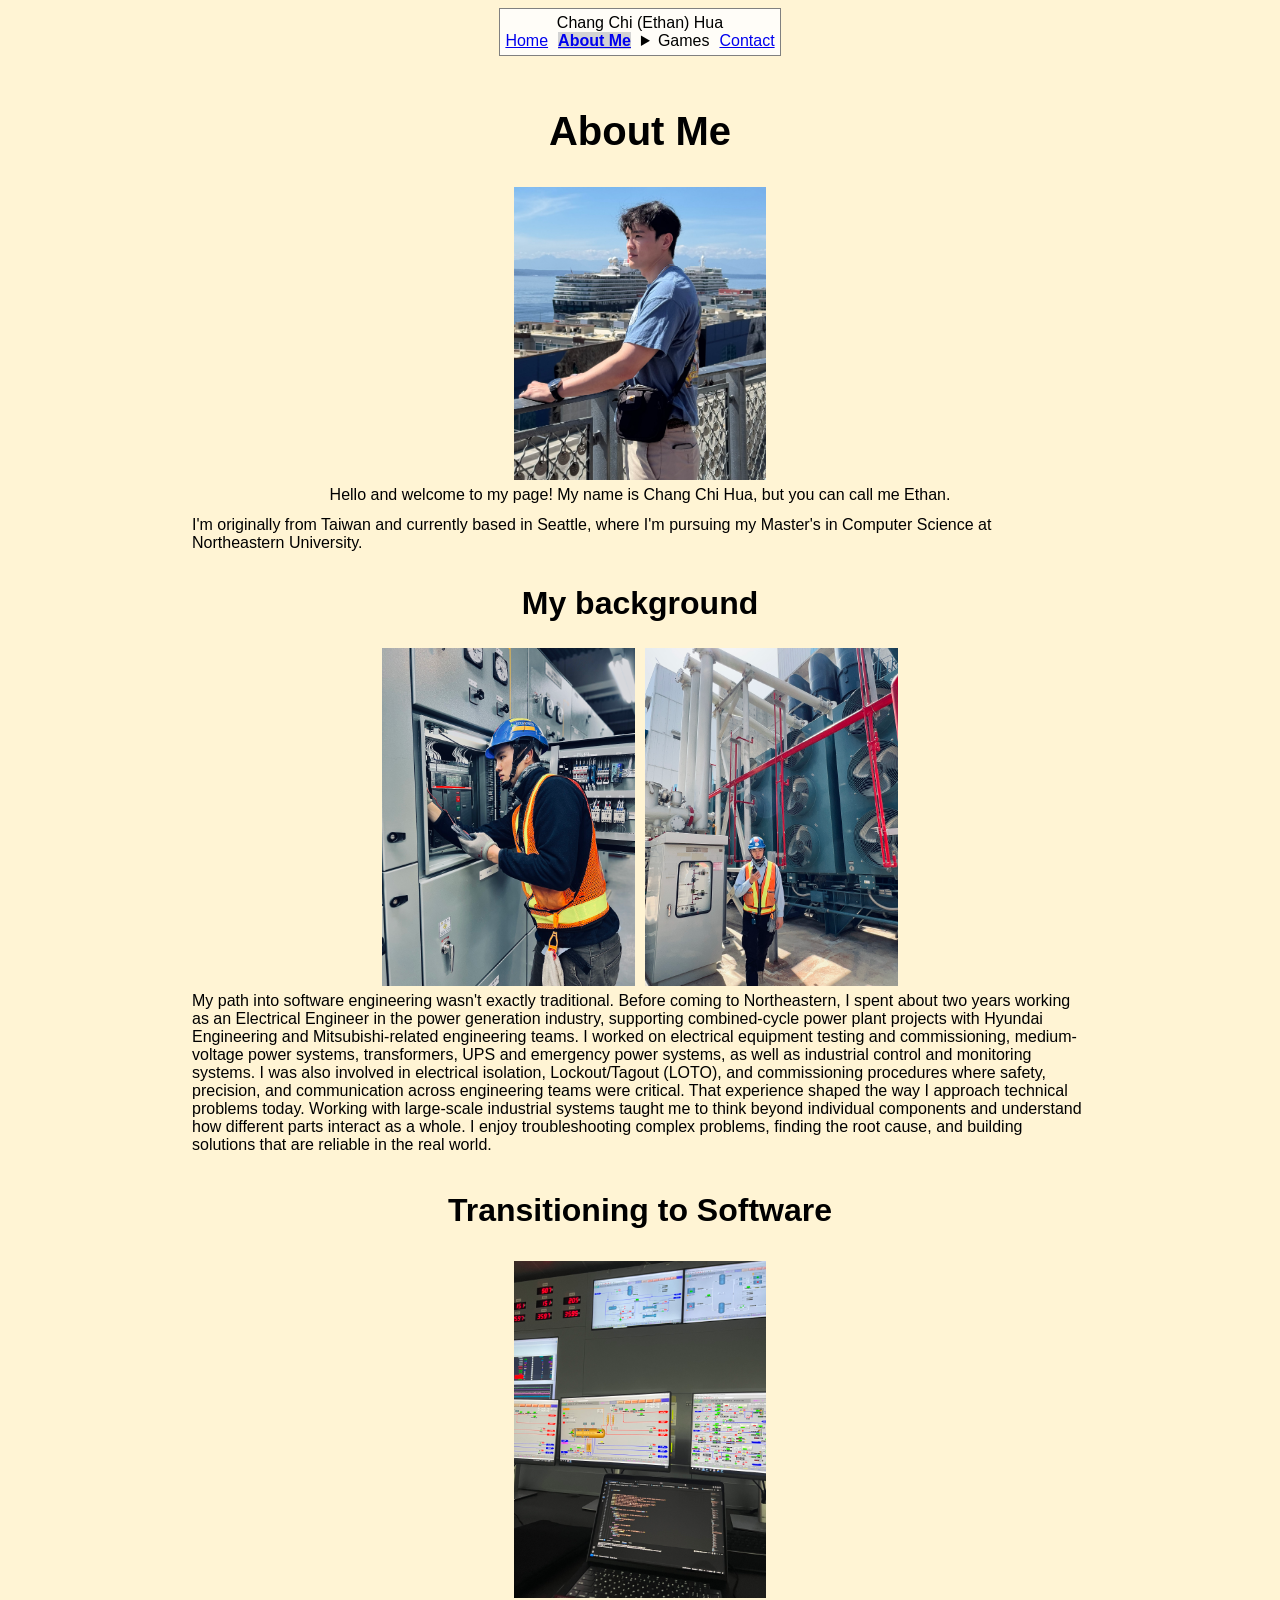
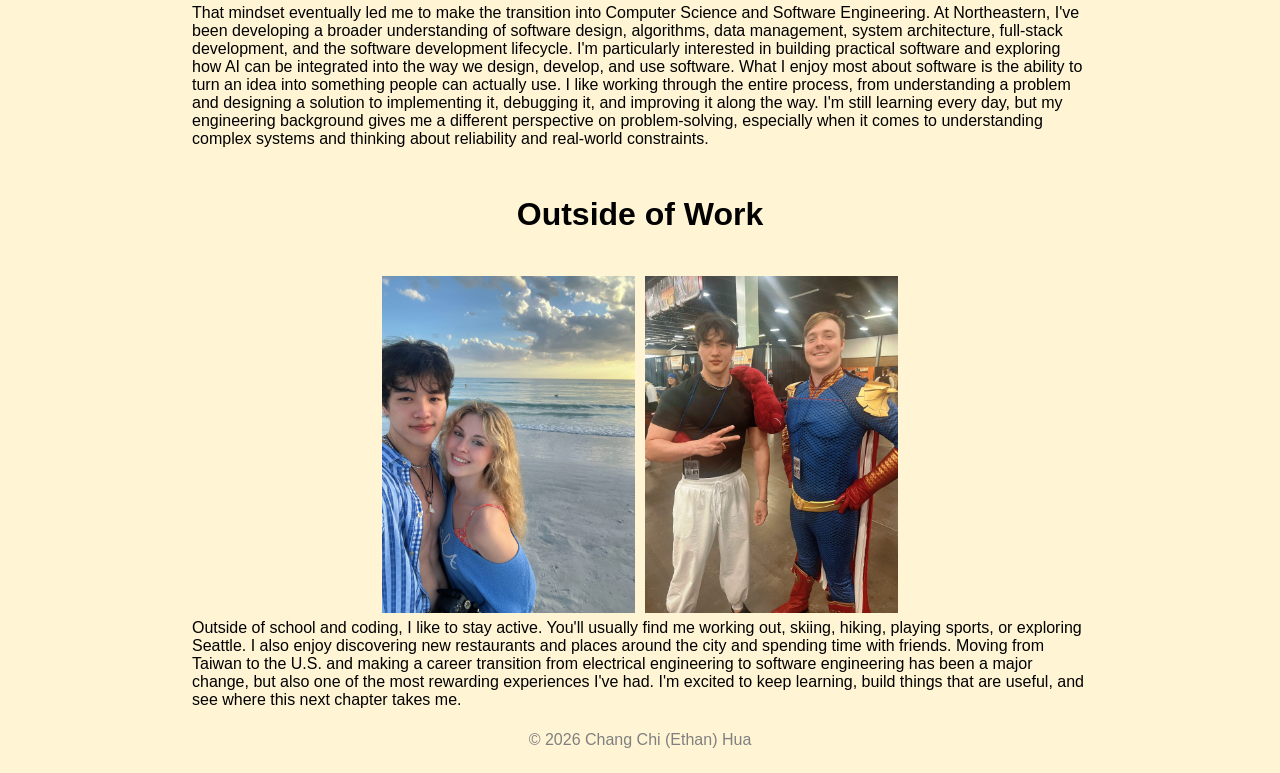
==== commit b6eacde0: "complete contact page" ====
--- a/about.html
+++ b/about.html
@@ -48,7 +48,7 @@
                 </p>
             </section>
             <section class="centered">
-                <h3>Transitioning to Software Engineering</h3>
+                <h3>Transitioning to Software</h3>
                 <img src="images/IMG_6517.jpg" alt="A picture of the power plant's control room">
                 <p>
                     That mindset eventually led me to make the transition into Computer Science and Software Engineering. At Northeastern, I've been developing a broader understanding of software design, algorithms, data management, system architecture, full-stack development, and the software development lifecycle. I'm particularly interested in building practical software and exploring how AI can be integrated into the way we design, develop, and use software.
--- a/shared.css
+++ b/shared.css
@@ -16,10 +16,11 @@
 }
 
 nav {
+    padding:5px;
     position: sticky;
     top: 0;
-    background-color: white;
-    border: solid black 1px;
+    background-color: rgba(255, 255, 255, 0.834);
+    border: solid gray 1px;
 }
 
 nav p{
@@ -90,9 +91,6 @@
     align-items: center;
 }
 
-p{
-    margin:10px;
-}
 
 h1{
     font-size: 1.5rem;
@@ -122,4 +120,5 @@
 
 footer{
     margin-top: auto;
+    color:gray;
 }
--- a/about.css
+++ b/about.css
@@ -19,7 +19,7 @@
 section div{
     display: flex;
     justify-content: center;
-    gap:20px;
+    gap:10px;
 }
 
 
@@ -28,7 +28,7 @@
     flex-direction: column;
     align-items: center;
     margin:6px;
-    width: 100vw;
+    width: 90vw;
 }
 
 @media (min-width:864px){
@@ -37,7 +37,7 @@
         height: auto;
     }
     section p{
-        width: 70px;
+        width: 70vw;
     }
     h2{
         font-size: 2rem;
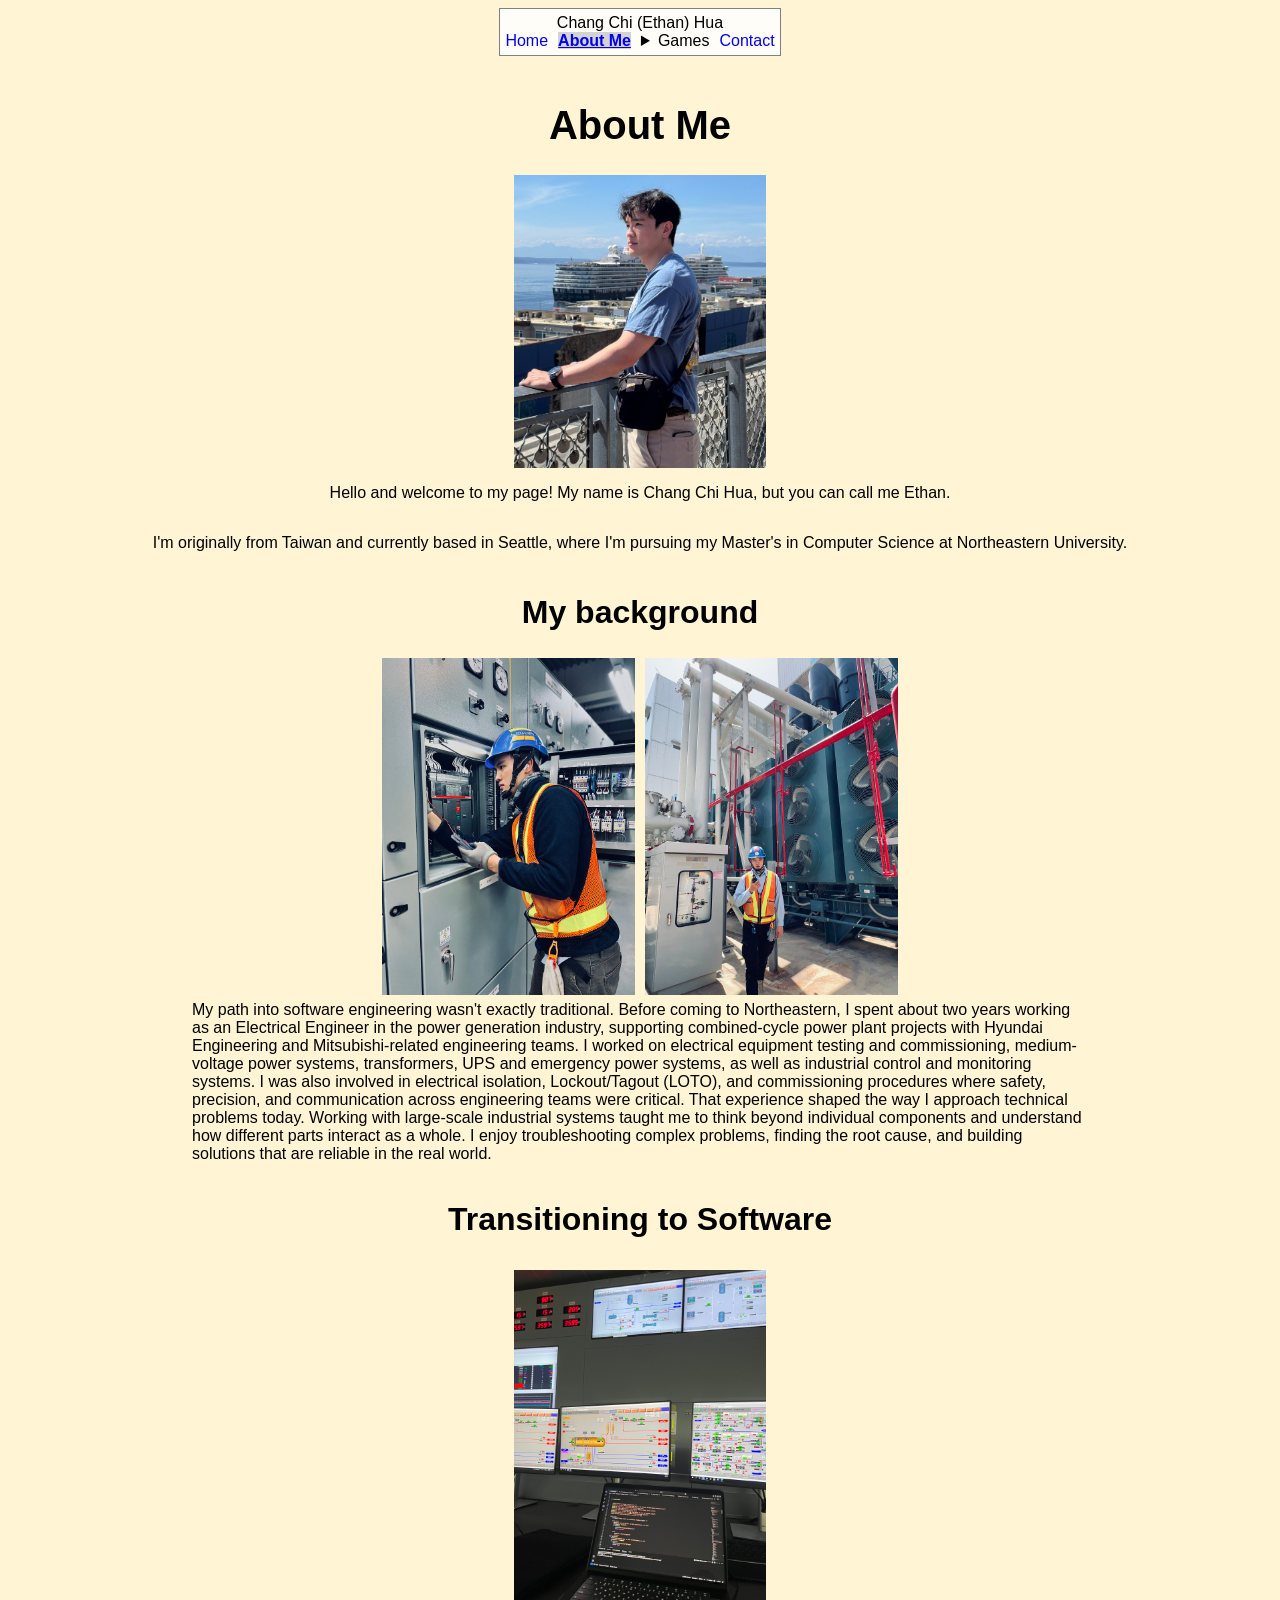
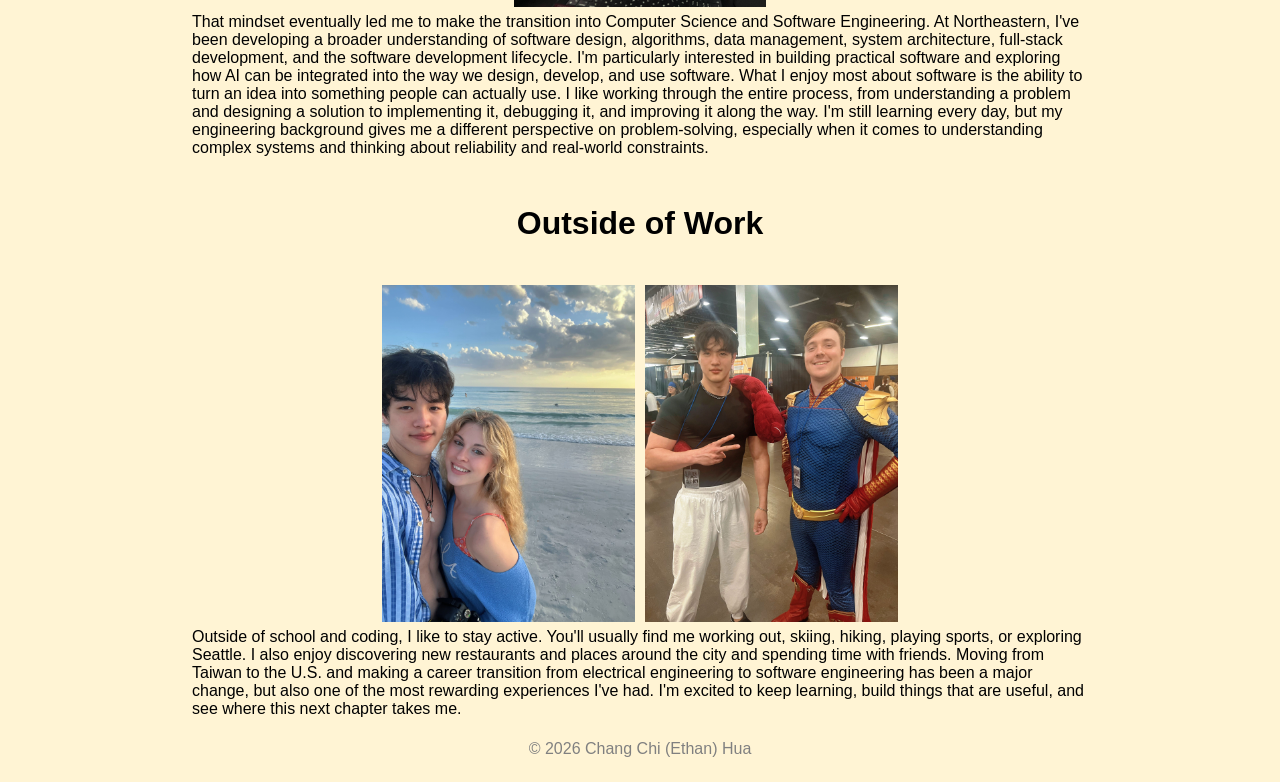
==== commit c00c9553: "edit root, transition and headers" ====
--- a/about.html
+++ b/about.html
@@ -1,5 +1,5 @@
 <!DOCTYPE html>
-<html>
+<html lang="en">
     <head>
         <meta charset="UTF-8">
         <meta name="viewport" content="width=device-width, initial-scale=1.0">
@@ -7,7 +7,7 @@
         <link rel="stylesheet" href="shared.css">
         <link rel="stylesheet" href="about.css">
     </head>
-    <body class="about-me">
+    <body>
         <nav>
             <p class="site-title">Chang Chi (Ethan) Hua</p>
             <ul>
@@ -27,11 +27,11 @@
                 <li><a href="contact.html">Contact</a></li>
             </ul>
         </nav>
-        <main>
-            
-            <section class="centered">
+        <main class="centered">
+            <header class="centered">
                 <h1>About Me</h1>
                 <img src="images/IMG_9426.jpg" alt="Me standing by the shore">
+            </header>
                 <p>Hello and welcome to my page! My name is Chang Chi Hua, but you can call me Ethan.</p>
                 <p>I'm originally from Taiwan and currently based in Seattle, where I'm pursuing my Master's in Computer Science at Northeastern University.</p>
             </section>
@@ -69,7 +69,7 @@
             </section>
         </main>
         <footer>
-            <p>&copy 2026 Chang Chi (Ethan) Hua</p>
+            <p>&copy; 2026 Chang Chi (Ethan) Hua</p>
         </footer>
     </body>
 </html>
--- a/shared.css
+++ b/shared.css
@@ -1,3 +1,12 @@
+:root {
+    --color-bg: azure;
+    --color-bg-game:rgba(255, 140, 0, 0.343);
+    --color-bg-about: rgba(255, 243, 205, 0.852);
+    --color-accent: lightblue;
+    --color-focus: rgb(131, 72, 72);
+    
+}
+
 *{
     box-sizing: border-box;
 }
@@ -7,7 +16,7 @@
     font-family: Arial;
     flex-direction: column;
     align-items: center;
-    background-color: azure;
+    background-color: var(--color-bg);
     min-height: 100vh;
 }
 
@@ -36,6 +45,18 @@
     gap: 10px;
     margin: 0;
     padding: 0;
+}
+nav a:hover{
+    background-color: var(--color-accent);
+}
+nav a:focus-visible {
+    outline: 3px solid var(--color-focus);
+    outline-offset: 2px;
+}
+
+nav a {
+    text-decoration: none;
+    transition: background-color 0.2s;
 }
 
 details ul{
@@ -89,6 +110,8 @@
     display: flex;
     flex-direction: column;
     align-items: center;
+    align-content: center;
+    justify-content: center;
 }
 
 
--- a/about.css
+++ b/about.css
@@ -4,7 +4,7 @@
 }
 
 body{
-    background-color: rgba(255, 243, 205, 0.852);
+    background-color:var(--color-bg-about);
 }
 h2{
     font-size: 1.5rem;
